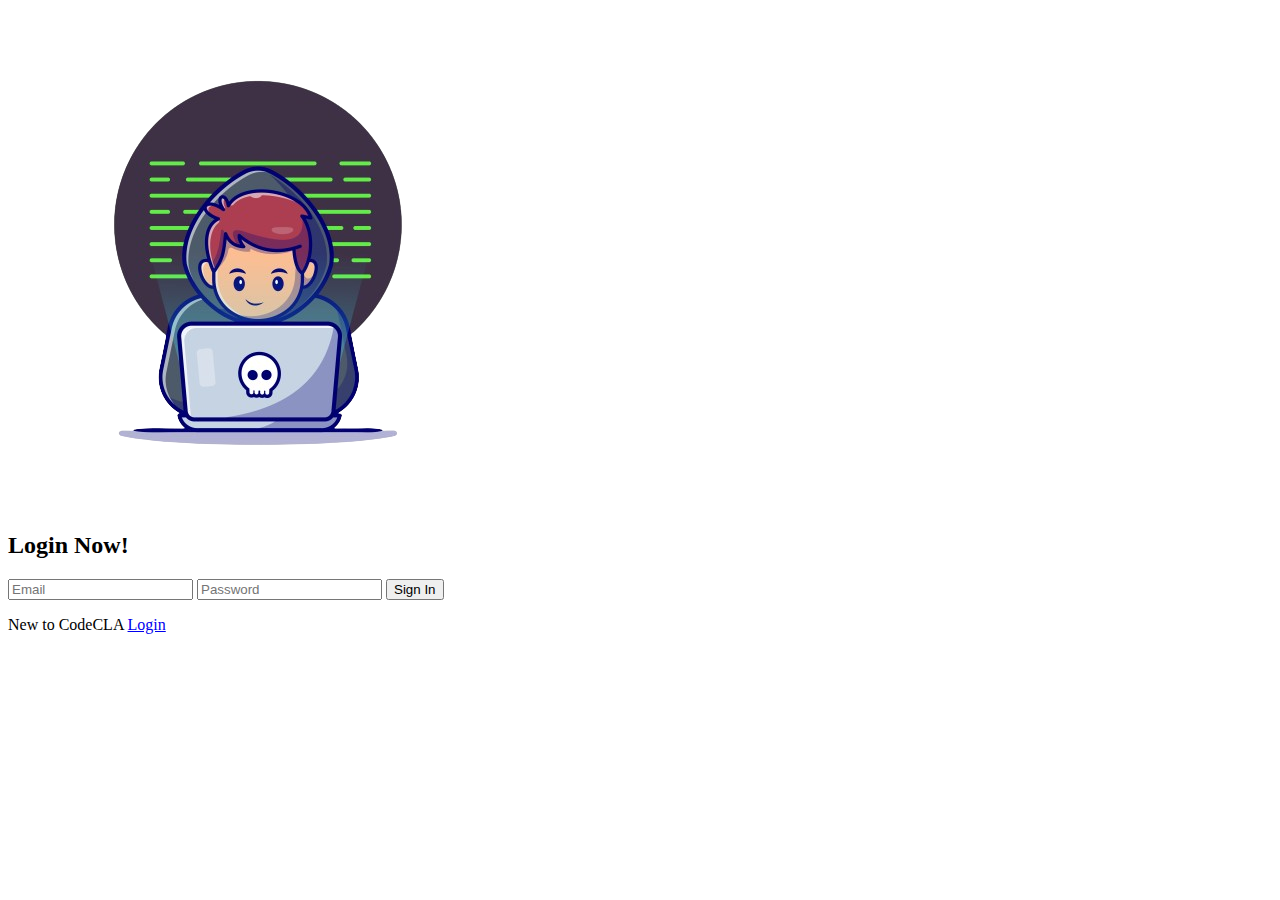
==== sign-in.html @ 85d07f65 "added Login and Sign up page" ====
<!DOCTYPE html>
<html lang="en">
  <head>
    <meta charset="UTF-8" />
    <meta name="viewport" content="width=device-width, initial-scale=1.0" />
    <title>Sign In</title>
  </head>
  <body>
    <main>
      <div>
        <img src="./assets/coding.png" alt="Picture of a coder" />
      </div>
      <div class="signInForm">
        <h2>Login Now!</h2>
        <form>
          <input
            type="email"
            name="emailSignIn"
            id="emailSignIn"
            placeholder="Email"
          />
          <input
            type="password"
            name="password"
            id="passwordSignIn"
            placeholder="Password"
          />
          <input type="submit" value="Sign In" /> <br />
          <p>New to CodeCLA <a href="./sign-up.html">Login</a></p>
        </form>
      </div>
    </main>
  </body>
</html>
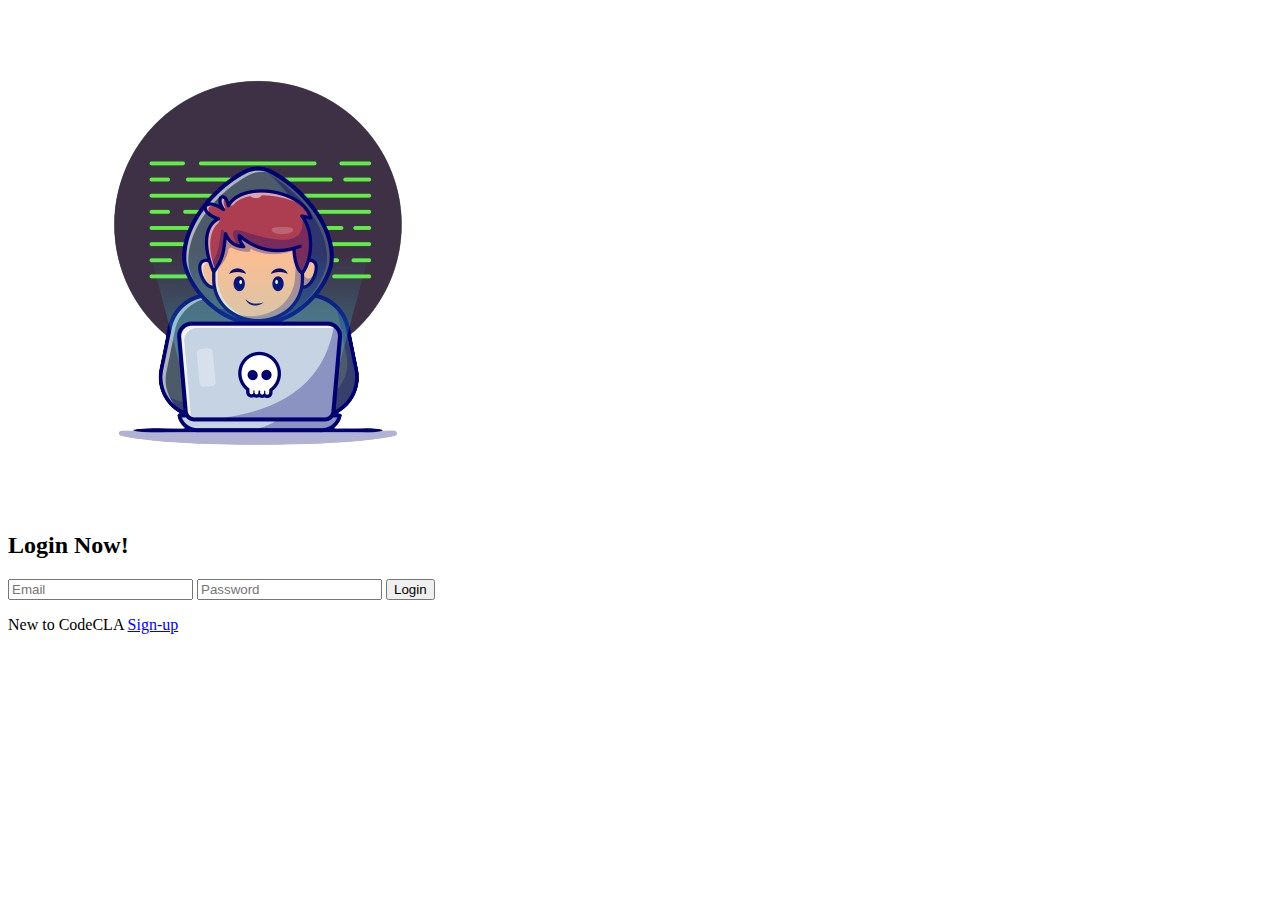
==== commit 447c0a1a: "New" ====
--- a/sign-in.html
+++ b/sign-in.html
@@ -1,34 +1,30 @@
 <!DOCTYPE html>
 <html lang="en">
-  <head>
-    <meta charset="UTF-8" />
-    <meta name="viewport" content="width=device-width, initial-scale=1.0" />
-    <title>Sign In</title>
-  </head>
-  <body>
-    <main>
-      <div>
-        <img src="./assets/coding.png" alt="Picture of a coder" />
-      </div>
-      <div class="signInForm">
+
+<head>
+  <meta charset="UTF-8" />
+  <meta name="viewport" content="width=device-width, initial-scale=1.0" />
+  <title>Sign In</title>
+  <link rel="stylesheet" href="sign-in.css">
+</head>
+
+<body>
+  <main>
+    <section class="left">
+      <img src="./assets/coding.png" alt="Picture of a coder" />
+    </section>
+    <section class="right">
+      <div class="sign-in-form">
         <h2>Login Now!</h2>
         <form>
-          <input
-            type="email"
-            name="emailSignIn"
-            id="emailSignIn"
-            placeholder="Email"
-          />
-          <input
-            type="password"
-            name="password"
-            id="passwordSignIn"
-            placeholder="Password"
-          />
-          <input type="submit" value="Sign In" /> <br />
-          <p>New to CodeCLA <a href="./sign-up.html">Login</a></p>
+          <input type="email" name="emailSignIn" id="emailSignIn" placeholder="Email" />
+          <input type="password" name="password" id="passwordSignIn" placeholder="Password" />
+          <input type="submit" value="Login" />
+          <p>New to CodeCLA <a href="./sign-up.html">Sign-up</a></p>
         </form>
       </div>
-    </main>
-  </body>
-</html>
+    </section>
+  </main>
+</body>
+
+</html>